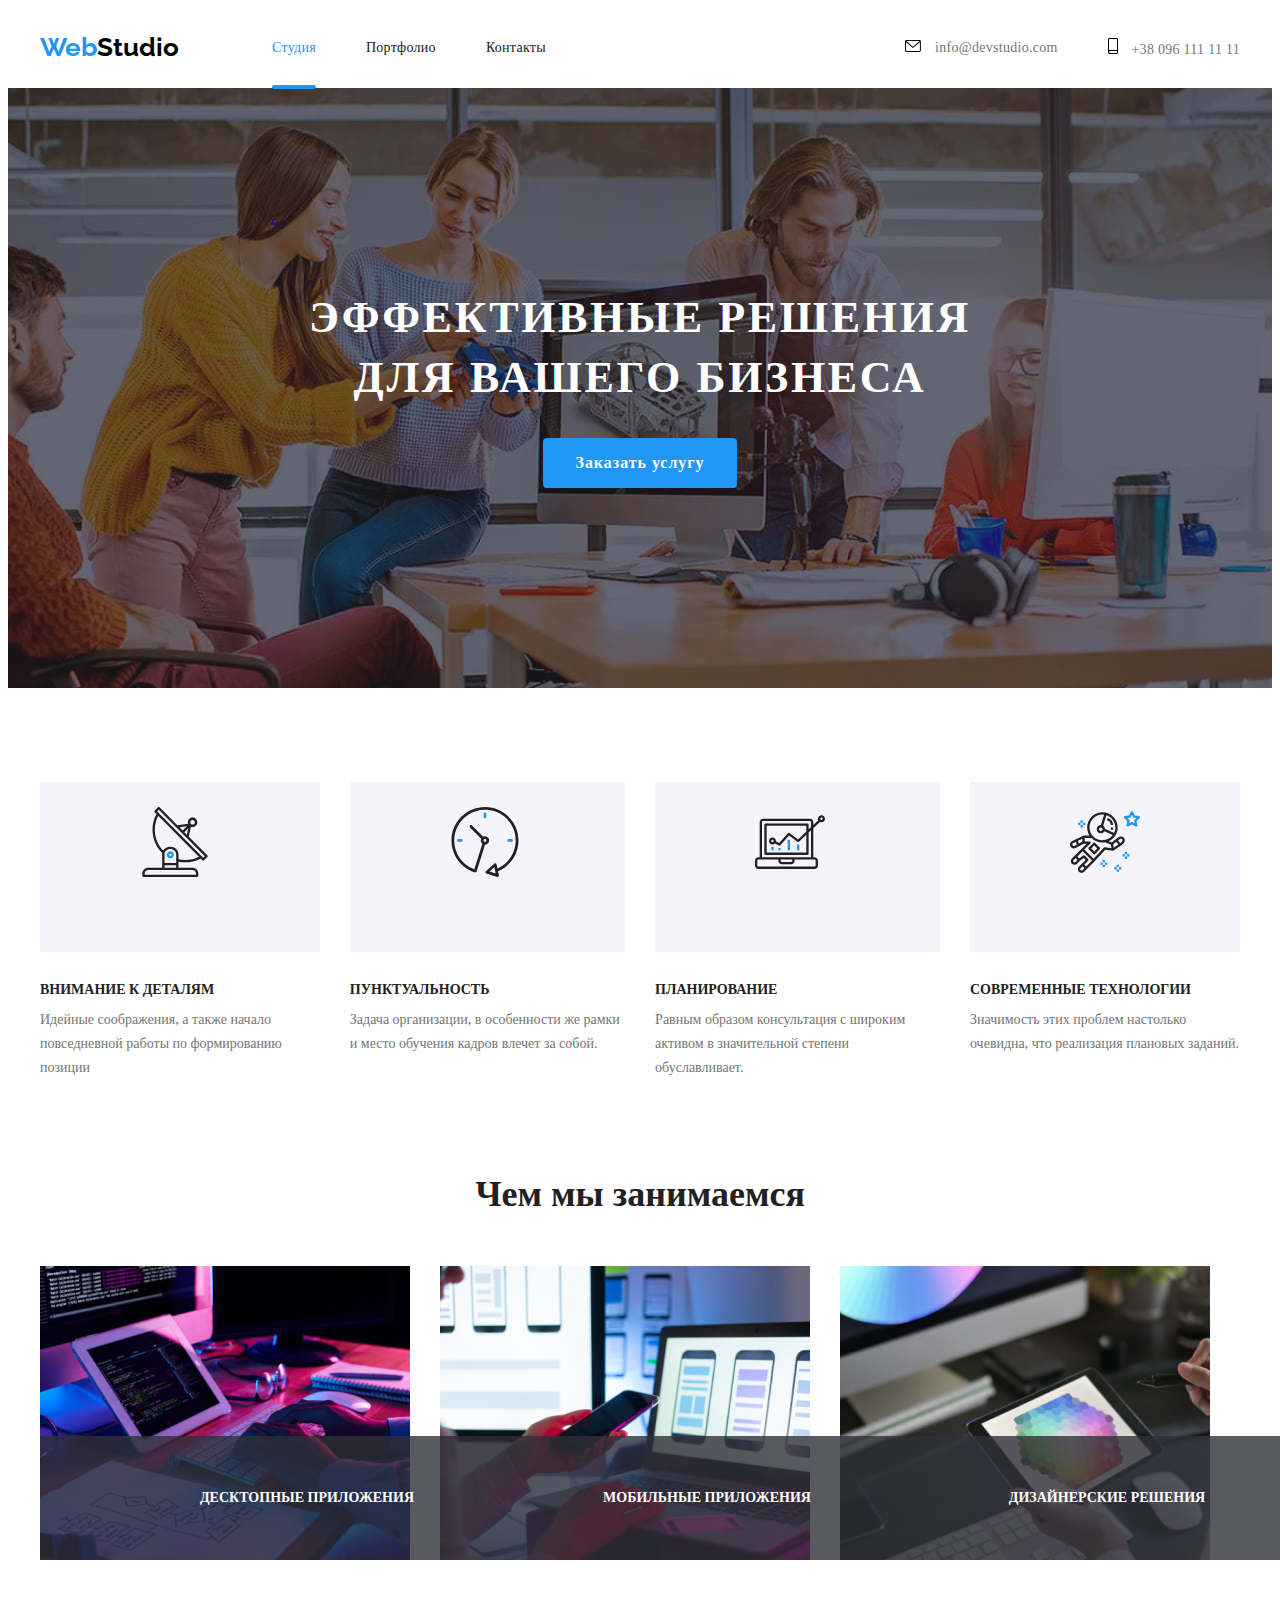
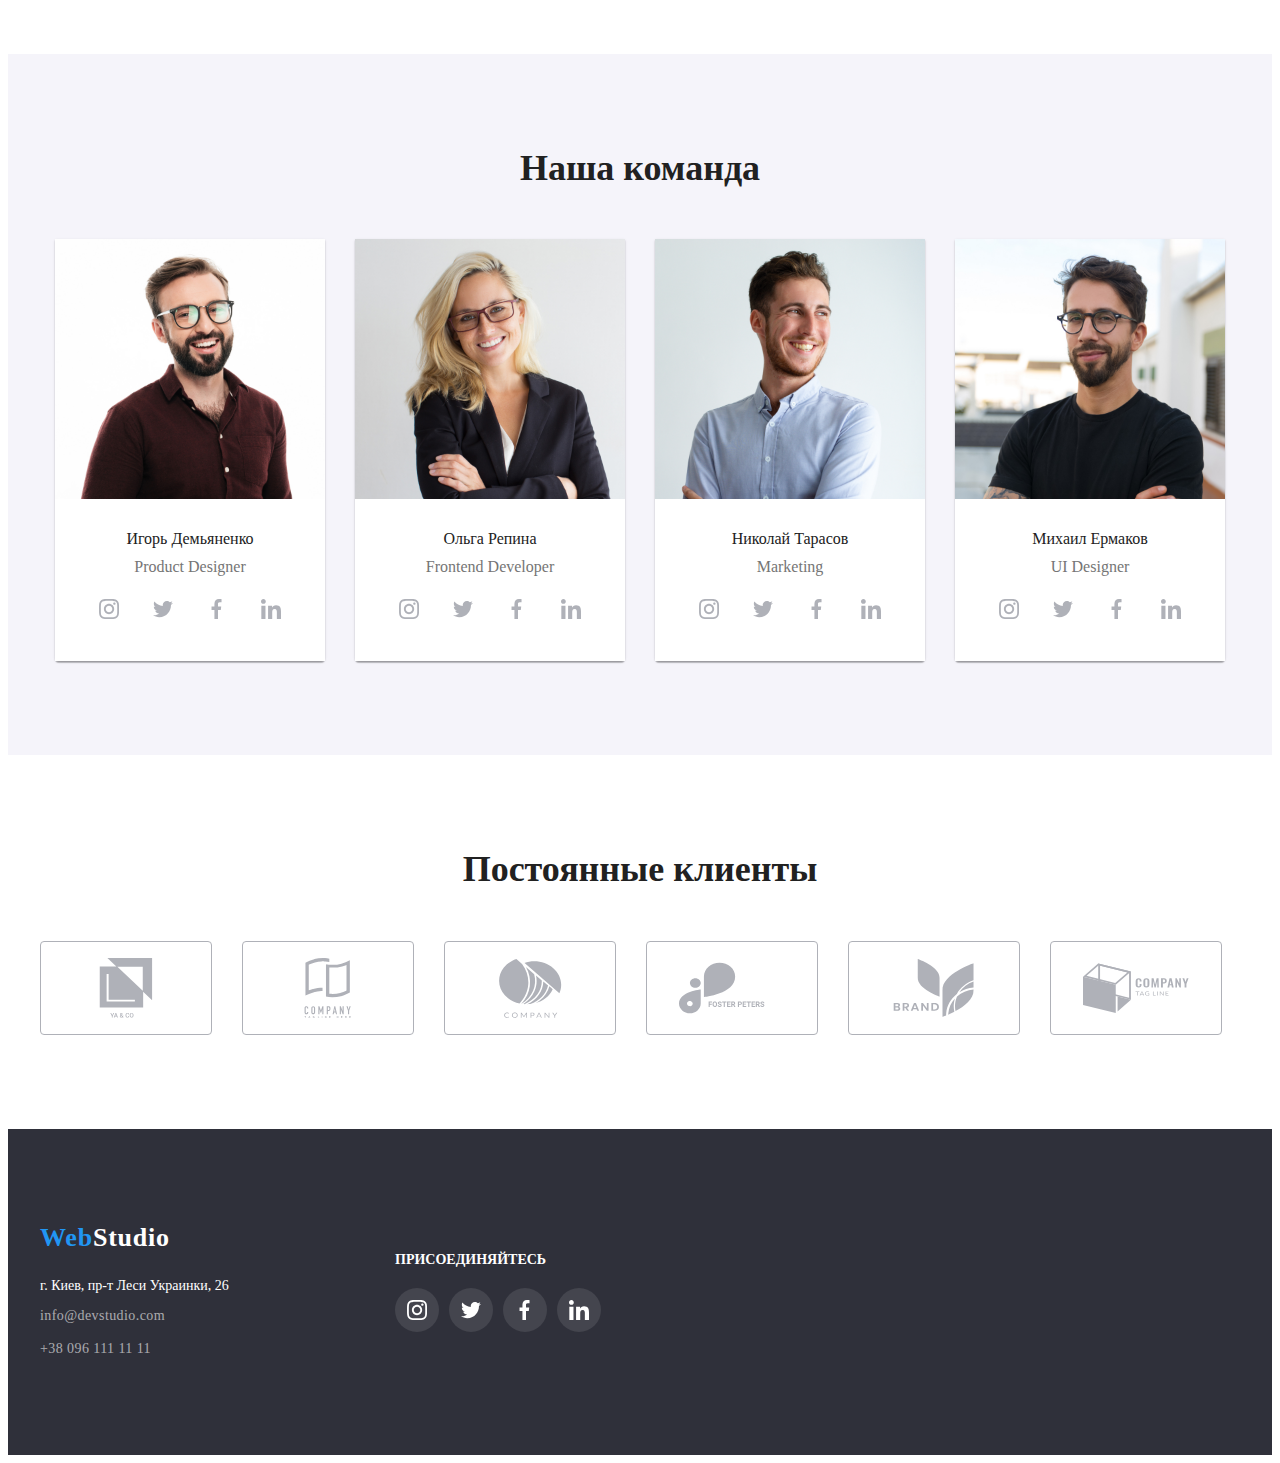
==== index.html @ 4f550bab "Добавляет разметку, стили. фото" ====
<!DOCTYPE html>
<html lang="ru">
  <head>
    <meta charset="UTF-8" />
    <meta http-equiv="X-UA-Compatible" content="IE=edge" />
    <meta name="viewport" content="width=device-width, initial-scale=1.0" />
    <title lang="en">WebStudio</title>
    <link
      rel="stylesheet"
      href="https://cdnjs.cloudflare.com/ajax/libs/modern-normalize/1.0.0/modern-normalize.css"
      integrity="sha512-Zx6MlUMKSVJoQ+83OwhdILe8cSEsCzfqThJd7J/VA2UrK6Ctj85p+xzqfyuNXE5B1k25uUdmJ2OzItbBy9GHAQ=="
      crossorigin="anonymous"
    />
    <link
      href="https://fonts.googleapis.com/css2?family=Raleway:wght@700&family=Roboto:wght@400;500;700;900&display=swap"
      rel="stylesheet"
    />
    <link rel="stylesheet" href="css/styels.css" />
  </head>

  <body>
    <!-- Шапка сайта -->

    <header class="page-header">
      <div class="container main-nav">
        <nav class="nav">
          <a href="./index.html" class="logo" lang="en"> <span class="logo-accent">Web</span>Studio</a>

          <ul class="site-nav list">
            <li class="item"><a href="./index.html" class="link current current-link">Студия</a></li>
            <li class="item"><a href="./portfolio.html" class="link">Портфолио</a></li>
            <li class="item"><a href="" class="link">Контакты</a></li>
          </ul>
        </nav>

        <ul class="auth-nav list">
          <li class="item">
            <a href="mailto:info@devstudio.com" class="link auth-cont">
              <svg class="icon-mail-svg" width="16" height="12">
                <use href="./images/symbol-defs.svg#envelope"></use>
              </svg>
              info@devstudio.com
            </a>
          </li>
          <li class="item">
            <a href="tel:+380961111111" class="link auth-cont">
              <svg class="icon-tel-svg" width="10" height="16">
                <use href="./images/symbol-defs.svg#smartphone"></use>
              </svg>
              +38 096 111 11 11
            </a>
          </li>
        </ul>
      </div>
    </header>

    <main>
      <!-- Услуги -->
      <div class="main-bg-img">
        <section class="section services">
          <div class="container">
            <h1 class="services-title services-bg">Эффективные решения <br />для вашего бизнеса</h1>
            <button data-modal-open type="button" class="button primary">Заказать услугу</button>
          </div>
        </section>
      </div>
      <!-- Особенности -->

      <section class="section features">
        <div class="container">
          <h2 class="visually-hidden">О нас</h2>
          <ul class="list">
            <li class="item icon-features">
              <div class="features-svg">
                <svg class="icon-features-svg" width="70" height="70">
                  <use href="./images/symbol-defs.svg#antenna"></use>
                </svg>
              </div>

              <h3 class="features-title">Внимание к деталям</h3>
              <p class="features-text">
                Идейные соображения, а также начало повседневной работы по формированию позиции
              </p>
            </li>

            <li class="item icon-features">
              <div class="features-svg">
                <svg class="icon-features-svg" width="70" height="70">
                  <use href="./images/symbol-defs.svg#clock"></use>
                </svg>
              </div>
              <h3 class="features-title">Пунктуальность</h3>
              <p class="features-text">
                Задача организации, в особенности же рамки и место обучения кадров влечет за собой.
              </p>
            </li>

            <li class="item icon-features">
              <div class="features-svg">
                <svg class="icon-features-svg" width="70" height="70">
                  <use href="./images/symbol-defs.svg#diagram"></use>
                </svg>
              </div>
              <h3 class="features-title">Планирование</h3>
              <p class="features-text">
                Равным образом консультация с широким активом в значительной степени обуславливает.
              </p>
            </li>

            <li class="item icon-features">
              <div class="features-svg">
                <svg class="icon-features-svg" width="70" height="70">
                  <use href="./images/symbol-defs.svg#astronaut"></use>
                </svg>
              </div>
              <h3 class="features-title">Современные технологии</h3>
              <p class="features-text">Значимость этих проблем настолько очевидна, что реализация плановых заданий.</p>
            </li>
          </ul>
        </div>
      </section>

      <!-- Чем мы занимаемся -->

      <section class="section work">
        <div class="container">
          <h2 class="work-title">Чем мы занимаемся</h2>
          <ul class="list">
            <li class="item">
              <div class="work-thumb">
                <div class="work-thumb-img">
                  <p class="work-thumb-text">Десктопные приложения</p>
                </div>
                <img src="./images/a/imga1.jpg" width="370" alt="Создаем разметку" />
              </div>
            </li>

            <li class="item">
              <div class="work-thumb">
                <div class="work-thumb-img">
                  <p class="work-thumb-text">Мобильные приложения</p>
                </div>
                <img src="./images/a/imga2.jpg" width="370" alt="Веб дизайн" />
              </div>
            </li>

            <li class="item">
              <div class="work-thumb">
                <div class="work-thumb-img">
                  <p class="work-thumb-text">Дизайнерские решения</p>
                </div>
                <img src="./images/a/imga3.jpg" width="370" alt="Стили" />
              </div>
            </li>
          </ul>
        </div>
      </section>

      <!-- Наша команда -->

      <section class="section team">
        <div class="container">
          <h2 class="team-title">Наша команда</h2>
          <ul class="list social-icon">
            <li class="item">
              <img src="./images/b/imgb1.jpg" class="team-img" width="270" alt="Сотрудник компании" />
              <div class="team-card">
                <h3 class="team-subtitle">Игорь Демьяненко</h3>
                <p lang="en" class="team-text">Product Designer</p>
                <ul class="social-icon list">
                  <li class="social-icon-team">
                    <a href="" class="team-social-icon link">
                      <svg class="icon-team-svg" width="20" height="20">
                        <use href="./images/symbol-defs.svg#instagram"></use>
                      </svg>
                    </a>
                  </li>

                  <li class="social-icon-team">
                    <a href="" class="team-social-icon link">
                      <svg class="icon-team-svg" width="20" height="20">
                        <use href="./images/symbol-defs.svg#twitte"></use>
                      </svg>
                    </a>
                  </li>

                  <li class="social-icon-team">
                    <a href="" class="team-social-icon link">
                      <svg class="icon-team-svg" width="20" height="20">
                        <use href="./images/symbol-defs.svg#vector"></use>
                      </svg>
                    </a>
                  </li>

                  <li class="social-icon-team">
                    <a href="" class="team-social-icon link">
                      <svg class="icon-team-svg" width="20" height="20">
                        <use href="./images/symbol-defs.svg#linkedin"></use>
                      </svg>
                    </a>
                  </li>
                </ul>
              </div>
            </li>

            <li class="item">
              <img src="./images/b/imgb2.jpg" class="team-img" width="270" alt="Сотрудник компании" />
              <div class="team-card">
                <h3 class="team-subtitle">Ольга Репина</h3>
                <p lang="en" class="team-text">Frontend Developer</p>
                <ul class="social-icon list">
                  <li class="social-icon-team">
                    <a href="" class="team-social-icon link">
                      <svg class="icon-team-svg" width="20" height="20">
                        <use href="./images/symbol-defs.svg#instagram"></use>
                      </svg>
                    </a>
                  </li>

                  <li class="social-icon-team">
                    <a href="" class="team-social-icon link">
                      <svg class="icon-team-svg" width="20" height="20">
                        <use href="./images/symbol-defs.svg#twitte"></use>
                      </svg>
                    </a>
                  </li>

                  <li class="social-icon-team">
                    <a href="" class="team-social-icon link">
                      <svg class="icon-team-svg" width="20" height="20">
                        <use href="./images/symbol-defs.svg#vector"></use>
                      </svg>
                    </a>
                  </li>

                  <li class="social-icon-team">
                    <a href="" class="team-social-icon link">
                      <svg class="icon-team-svg" width="20" height="20">
                        <use href="./images/symbol-defs.svg#linkedin"></use>
                      </svg>
                    </a>
                  </li>
                </ul>
              </div>
            </li>

            <li class="item">
              <img src="./images/b/imgb3.jpg" class="team-img" width="270" alt="Сотрудник компании" />
              <div class="team-card">
                <h3 class="team-subtitle">Николай Тарасов</h3>
                <p lang="en" class="team-text">Marketing</p>
                <ul class="social-icon list">
                  <li class="social-icon-team">
                    <a href="" class="team-social-icon link">
                      <svg class="icon-team-svg" width="20" height="20">
                        <use href="./images/symbol-defs.svg#instagram"></use>
                      </svg>
                    </a>
                  </li>

                  <li class="social-icon-team">
                    <a href="" class="team-social-icon link">
                      <svg class="icon-team-svg" width="20" height="20">
                        <use href="./images/symbol-defs.svg#twitte"></use>
                      </svg>
                    </a>
                  </li>

                  <li class="social-icon-team">
                    <a href="" class="team-social-icon link">
                      <svg class="icon-team-svg" width="20" height="20">
                        <use href="./images/symbol-defs.svg#vector"></use>
                      </svg>
                    </a>
                  </li>

                  <li class="social-icon-team">
                    <a href="" class="team-social-icon link">
                      <svg class="icon-team-svg" width="20" height="20">
                        <use href="./images/symbol-defs.svg#linkedin"></use>
                      </svg>
                    </a>
                  </li>
                </ul>
              </div>
            </li>

            <li class="item">
              <img src="./images/b/imgb4.jpg" class="team-img" width="270" alt="Сотрудник компании" />
              <div class="team-card">
                <h3 class="team-subtitle">Михаил Ермаков</h3>
                <p lang="en" class="team-text">UI Designer</p>
                <ul class="social-icon list">
                  <li class="social-icon-team">
                    <a href="" class="team-social-icon link">
                      <svg class="icon-team-svg" width="20" height="20">
                        <use href="./images/symbol-defs.svg#instagram"></use>
                      </svg>
                    </a>
                  </li>

                  <li class="social-icon-team">
                    <a href="" class="team-social-icon link">
                      <svg class="icon-team-svg" width="20" height="20">
                        <use href="./images/symbol-defs.svg#twitte"></use>
                      </svg>
                    </a>
                  </li>

                  <li class="social-icon-team">
                    <a href="" class="team-social-icon link">
                      <svg class="icon-team-svg" width="20" height="20">
                        <use href="./images/symbol-defs.svg#vector"></use>
                      </svg>
                    </a>
                  </li>

                  <li class="social-icon-team">
                    <a href="" class="team-social-icon link">
                      <svg class="icon-team-svg" width="20" height="20">
                        <use href="./images/symbol-defs.svg#linkedin"></use>
                      </svg>
                    </a>
                  </li>
                </ul>
              </div>
            </li>
          </ul>
        </div>
      </section>

      <!-- Клиенты -->

      <section class="section clients">
        <div class="container">
          <h2 class="clients-title">Постоянные клиенты</h2>
          <ul class="list clients-icon">
            <li class="social-icon-clients">
              <a href="" class="clients-social-icon link">
                <svg class="icon-clients-svg" width="106" height="60">
                  <use href="./images/symbol-defs.svg#group1"></use>
                </svg>
              </a>
            </li>

            <li class="social-icon-clients">
              <a href="" class="clients-social-icon link">
                <svg class="icon-clients-svg" width="106" height="60">
                  <use href="./images/symbol-defs.svg#group2"></use>
                </svg>
              </a>
            </li>

            <li class="social-icon-clients">
              <a href="" class="clients-social-icon link">
                <svg class="icon-clients-svg" width="106" height="60">
                  <use href="./images/symbol-defs.svg#group3"></use>
                </svg>
              </a>
            </li>

            <li class="social-icon-clients">
              <a href="" class="clients-social-icon link">
                <svg class="icon-clients-svg" width="106" height="60">
                  <use href="./images/symbol-defs.svg#group4"></use>
                </svg>
              </a>
            </li>

            <li class="social-icon-clients">
              <a href="" class="clients-social-icon link">
                <svg class="icon-clients-svg" width="106" height="60">
                  <use href="./images/symbol-defs.svg#group5"></use>
                </svg>
              </a>
            </li>

            <li class="social-icon-clients">
              <a href="" class="clients-social-icon link">
                <svg class="icon-clients-svg" width="106" height="60">
                  <use href="./images/symbol-defs.svg#group6"></use>
                </svg>
              </a>
            </li>
          </ul>
        </div>
      </section>
    </main>

    <!-- Подвал -->

    <footer class="section footer">
      <div class="container flexbox">
        <section class="content-box">
          <a href="./index.html" lang="en" class="footer-logo"> <span class="logo-accent">Web</span>Studio</a>
          <address class="address">
            <p class="footer-text">г. Киев, пр-т Леси Украинки, 26</p>

            <ul class="list footer-nav">
              <li class="item">
                <a href="mailto:info@devstudio.com" class="footer-link link">info@devstudio.com</a>
              </li>

              <li class="item">
                <a href="tel:+380961111111" class="footer-link link">+38 096 111 11 11</a>
              </li>
            </ul>
          </address>
        </section>

        <section class="content-box">
          <h2 class="join-title">Присоединяйтесь</h2>
          <ul class="list join-icon">
            <li class="social-icon-join">
              <a href="" class="join-social-icon link">
                <svg class="icon-join-svg" width="20" height="20">
                  <use href="./images/symbol-defs.svg#instagram"></use>
                </svg>
              </a>
            </li>

            <li class="social-icon-join">
              <a href="" class="join-social-icon link">
                <svg class="icon-join-svg" width="20" height="20">
                  <use href="./images/symbol-defs.svg#twitte"></use>
                </svg>
              </a>
            </li>

            <li class="social-icon-join">
              <a href="" class="join-social-icon link">
                <svg class="icon-join-svg" width="20" height="20">
                  <use href="./images/symbol-defs.svg#vector"></use>
                </svg>
              </a>
            </li>

            <li class="social-icon-join">
              <a href="" class="join-social-icon link">
                <svg class="icon-join-svg" width="20" height="20">
                  <use href="./images/symbol-defs.svg#linkedin"></use>
                </svg>
              </a>
            </li>
          </ul>
        </section>
      </div>
    </footer>

    <!-- Modal -->

    <div class="backdrop is-hidden" data-modal>
      <div class="modal">
        <button class="modal-btn" data-modal-close>
          <svg class="modal-svg">
            <use href="./images/symbol-defs.svg#close-black" width="18" height="18"></use>
          </svg>
        </button>
      </div>
    </div>
    <script src="./js/modal.js"></script>
  </body>
</html>
---- css/styels.css ----
:root {
  --primary-text-color: #212121;
  --title-text-color: #757575;
  --acent-color: #2196f3;
  --title-list-color: #ffffff;
  --secondary-bg-color: #2f303a;
  --logo-text-color: #000000;
  --button-bg-color: #f5f4fa;
  --footer-text-color: rgba(255, 255, 255, 0.6);
  --team-shadow-color: 0px 1px 3px rgba(0, 0, 0, 0.12), 0px 1px 1px rgba(0, 0, 0, 0.14), 0px 2px 1px rgba(0, 0, 0, 0.2);
  --card-item: 3;
  --border-header-color: #ececec;
  --border-team-color: #eeeeee;
  --border-color: rgba(0, 0, 0, 0.1);
  --icon-color: #afb1b8;
  --social-bg-icon: #44454e;
  --overlay-clolor: rgba(33, 150, 243, 0.9);
  --time-use: cubic-bezier(0.4, 0, 0.2, 1);
  --time-ms: 250ms;
}

/* Утилиты */
.container {
  margin: 0;
  margin-left: auto;
  margin-right: auto;
  max-width: 1200px;

  padding-left: 15px;
  padding-right: 15px;
}
.section {
  padding-top: 94px;
  padding-bottom: 94px;
}
h1,
h1,
h3 {
  margin: 0;
  padding: 0;
}
.list {
  padding: 0;
  margin: 0;
  list-style: none;
}

.body {
  background-color: var(--title-list-color);
  color: var(--primary-text-color);

  font-family: Roboto, sans-serif;
  letter-spacing: 0.03em;
}

/* Шапка */
.border {
  padding: 0;
  border-bottom: 1px solid var(--border-header-color);
}
/* Main nav */

.main-nav,
.nav {
  display: flex;
  align-items: center;
  padding: 0;
}

/* Лого */
.sublogo,
.logo {
  color: var(--logo-text-color);

  text-decoration: none;
  font-family: Raleway, cursive;
  font-weight: 700;
  font-size: 26px;
  line-height: 1.2;
}
.nav .logo {
  display: flex;
  padding-top: 24px;
  padding-bottom: 25px;
}
.logo-accent {
  color: var(--acent-color);
  text-decoration: none;
}

.address {
  font-style: inherit;
}
.link {
  font-style: inherit;
  text-decoration: none;
  color: inherit;
  transition: transform var(--time-ms) var(--time-use), background-color var(--time-ms) var(--time-use),
    border-color var(--time-ms) var(--time-use), fill var(--time-ms) var(--time-use),
    color var(--time-ms) var(--time-use);
}
/* Site nav */
.site-nav {
  display: flex;
  margin-left: 93px;
}

.site-nav .item:not(:last-child) {
  margin-right: 50px;
}

.site-nav .link {
  display: block;
  padding-top: 32px;
  padding-bottom: 32px;

  color: var(--primary-text-color);
  text-decoration: none;
  font-weight: 500;
  font-size: 14px;
  line-height: 1.14;
  letter-spacing: 0.02em;
}
.site-nav .link:focus,
.site-nav .link:hover {
  color: var(--acent-color);
}
.site-nav .link.current {
  color: var(--acent-color);
}

/* Auth nav */
.auth-nav {
  display: flex;
  margin-left: auto;
}

.auth-nav .item:not(:last-child) {
  margin-right: 50px;
}
.auth-nav .link {
  padding-top: 32px;
  padding-bottom: 32px;
  color: var(--title-text-color);

  text-decoration: none;
  font-weight: 500;
  font-size: 14px;
  line-height: 1.14;
  letter-spacing: 0.02em;
}

.icon-mail-svg {
  content: '';
  margin-right: 10px;

  background-position: center;
  background-size: contain;
  color: currentColor;
}
.auth-cont:hover,
.auth-cont:focus {
  fill: var(--acent-color);
}
.icon-tel-svg {
  content: '';
  margin-right: 10px;
  background-position: center;
  background-size: contain;
  color: currentColor;
}
.auth-nav .link:focus,
.auth-nav .link:hover {
  color: var(--acent-color);
}

/* Services */
.main-bg-img {
  background-image: linear-gradient(to right, rgba(47, 48, 58, 0.4), rgba(47, 48, 58, 0.4)),
    url('../images/hero/img1.jpg');

  background-repeat: no-repeat;
  background-size: cover;
  background-position: center;
  max-width: 1600px;
  min-height: 600px;
  margin-left: auto;
  margin-right: auto;
}
.section.services {
  padding-bottom: 200px;
  padding-top: 200px;
  margin-left: auto;
  margin-right: auto;
  text-align: center;
}

.services-title {
  margin-top: 0;
  margin-bottom: 30px;

  color: var(--title-list-color);

  font-weight: 900;
  font-size: 44px;
  line-height: 1.36;
  text-align: center;
  letter-spacing: 0.06em;
  text-transform: uppercase;
}

/* Features, Work, Tem*/

.features .list {
  display: flex;
}
.features-svg {
  height: 120px;
  padding-top: 25px;
  padding-bottom: 25px;
  margin-bottom: 30px;
  background-color: var(--button-bg-color);
}
.icon-features-svg {
  width: 270px;
  display: inline-block;
  justify-content: center;
  align-items: center;
  align-content: center;
}

.features .item:not(:last-child) {
  margin-right: 30px;
}
.features-title {
  margin-top: 0;
  margin-bottom: 10px;

  color: var(--primary-text-color);

  font-weight: 700;
  font-size: 14px;
  line-height: 1.14;
  text-transform: uppercase;
}
.features-text {
  margin: 0;

  color: var(--title-text-color);

  font-weight: 400;
  font-size: 14px;
  line-height: 1.71;
}
.social-icon {
  display: inline-flex;
  justify-content: center;
}

.social-icon-team:not(:last-child) {
  margin-right: 10px;
}

.team-social-icon {
  display: flex;
  align-items: center;
  justify-content: center;
  width: 44px;
  height: 44px;
  border-radius: 50%;
  fill: var(--icon-color);
}
.team-social-icon:hover,
.team-social-icon:focus {
  fill: var(--title-list-color);
  background-color: var(--acent-color);
}
.section.team {
  background-color: var(--button-bg-color);
}
.work,
.team {
  text-align: center;
  padding-top: 0;
}
.work-thumb-text {
  font-weight: 700;
  font-size: 14px;
  line-height: 1.14;
  text-align: center;
  text-transform: uppercase;
  color: var(--title-list-color);
  /* border: 1px solid tomato; */
}

.work-thumb {
  position: relative;
}
.work-thumb-img {
  display: inline-flex;
  justify-content: center;
  align-items: center;

  position: absolute;

  margin: 0;
  padding: 0;
  width: 370px;
  height: 70px;
  padding: 27px 82px;
  bottom: 0;
  left: 0;
  background: rgba(47, 48, 58, 0.8);
}

.work .list,
.team .list {
  display: flex;
}
.work .item:not(:last-child),
.team .item:not(:last-child) {
  margin-right: 30px;
}
.team .item {
  border-radius: 0px 0px 4px 4px;
  box-shadow: var(--team-shadow-color);
  text-align: center;
}

.work-title {
  margin-top: 0;
  margin-bottom: 50px;

  color: var(--primary-text-color);

  font-weight: 700;
  font-size: 36px;
  line-height: 1.16;
  text-align: center;
}
.team-title {
  margin-top: 0;
  margin-bottom: 50px;
  padding-top: 94px;

  color: var(--primary-text-color);

  font-weight: 700;
  font-size: 36px;
  line-height: 1.16;
  text-align: center;
}

.team-subtitle {
  margin: 0;
  margin-bottom: 10px;
  color: var(--primary-text-color);

  font-weight: 500;
  font-size: 16px;
  line-height: 1.19;
  text-align: center;
}
.team-card {
  padding: 30px 32px;
  background-color: var(--title-list-color);
}
.team-text {
  margin: 0;
  color: var(--title-text-color);
  margin-bottom: 10px;

  font-weight: 400;
  font-size: 16px;
  line-height: 1.18;
  text-align: center;
}
/* Прячем заголовок */
.visually-hidden {
  position: absolute !important;
  clip: rect(1px 1px 1px 1px);
  clip: rect(1px, 1px, 1px, 1px);
  padding: 0 !important;
  border: 0 !important;
  height: 1px !important;
  width: 1px !important;
  overflow: hidden;
}

/* Portfolio */

.portfolio-title {
  font-weight: 700;
  font-size: 18px;
  line-height: 2;
  margin-bottom: 4px;
  letter-spacing: 0.04em;
}

.card {
  display: flex;

  margin: 0;
  padding: 0;
  list-style: none;
  flex-wrap: wrap;

  margin-left: -30px;
  margin-top: -30px;
}

.card-set {
  justify-content: center;

  /* flex-basis: calc(100% / var(--card-item) - 30px); */
  flex-basis: calc((100% - 30px) / var(--card-item));
  max-width: 370px;
  max-height: 404px;
  margin-left: 30px;
  margin-top: 30px;
}
.card-set:hover,
.card-set:focus {
  box-shadow: 0px 1px 1px rgba(0, 0, 0, 0.12), 0px 4px 4px rgba(0, 0, 0, 0.06), 1px 4px 6px rgba(0, 0, 0, 0.16);
}

.overlay-text {
  font-weight: 400;
  font-size: 18px;
  line-height: 1.56;
  color: var(--title-list-color);
}
.card-thumb {
  position: relative;
  overflow: hidden;
}
.overlay {
  position: absolute;
  margin: 0;
  width: 100%;
  height: 100%;
  padding: 63px 24px;

  opacity: 0;
  transform: translateY(100%);
  transition: transform var(--time-ms) var(--time-use), opacity var(--time-ms) var(--time-use);
  background-color: var(--overlay-clolor);
}
.card-link:hover .overlay,
.card-link:focus .overlay {
  transform: translateY(0);
  opacity: 1;
}
.card-link {
  display: block;
}

.info-card {
  margin: 0;
  flex-direction: column;
  padding: 20px 24px;

  border-left: 1px solid var(--border-team-color);
  border-right: 1px solid var(--border-team-color);
  border-bottom: 1px solid var(--border-team-color);
}
img {
  display: block;
  max-width: 100%;
}

.portfolio-text {
  margin: 0;
  color: var(--title-text-color);

  font-weight: 400;
  font-size: 16px;
  line-height: 1.9;
  letter-spacing: 0.05em;
}

.portfolio .list {
  display: flex;

  margin-bottom: 50px;
  justify-content: center;
  align-items: center;
}

/* Клиенты */

.clients-title {
  font-weight: 700;
  font-size: 36px;
  line-height: 1.16;
  text-align: center;
  color: var(--primary-text-color);
  margin: 0;
  margin-bottom: 50px;
}

.clients-icon {
  display: inline-flex;
  justify-content: center;
}

.social-icon-clients:not(:last-child) {
  margin-right: 30px;
}

.clients-social-icon {
  display: flex;
  align-items: center;
  justify-content: center;

  width: 170px;
  height: 92px;
  border-radius: 4px;
  fill: var(--icon-color);
  border: 1px solid var(--icon-color);
}
.clients-social-icon:hover,
.clients-social-icon:focus {
  fill: var(--acent-color);
  border: 1px solid var(--acent-color);
}

/* Подвал */
.footer {
  background-color: var(--secondary-bg-color);
}
.address {
  font-style: inherit;
}
.flexbox {
  display: flex;
  align-items: center;
}
.content-box {
  flex-basis: calc((50% - 30px) / 2);
}
.content-box:not(:last-child) {
  margin-right: 70px;
}
.footer-text {
  display: block;
  margin-top: 0;
  margin-bottom: 6px;
  color: var(--title-list-color);
  font-weight: 400;
  font-size: 14px;
  line-height: 1.71;
}
.footer-logo {
  font-weight: bold;
  font-size: 26px;
  line-height: 1.19;
  letter-spacing: 0.03em;

  display: block;
  margin-top: 0;
  margin-bottom: 20px;

  color: var(--title-list-color);
  text-decoration: none;
}
.footer-link {
  display: block;
  margin-top: 0;

  text-decoration: none;
  color: var(--footer-text-color);
  font-weight: 400;
  font-size: 14px;
  line-height: 1.71;
  letter-spacing: 0.03em;
}
.footer-nav .item:not(:last-child) {
  margin-bottom: 9px;
}
.footer-nav .footer-link:focus,
.footer-nav .footer-link:hover {
  color: var(--acent-color);
}

.join-title {
  margin: 0;
  padding: 0;

  margin-bottom: 20px;
  color: var(--title-list-color);
  font-weight: 700;
  font-size: 14px;
  line-height: 1.14;
  text-transform: uppercase;
}

.join-icon {
  display: inline-flex;
  justify-content: center;
}

.social-icon-join:not(:last-child) {
  margin-right: 10px;
}

.join-social-icon {
  display: flex;
  align-items: center;
  justify-content: center;
  width: 44px;
  height: 44px;
  border-radius: 50%;
  fill: var(--title-list-color);
  background-color: var(--social-bg-icon);
}
.join-social-icon:hover,
.join-social-icon:focus {
  fill: var(--title-list-color);
  background-color: var(--acent-color);
}

/* Кнопки */
.section .list-item:not(:last-child) {
  margin-right: 8px;
}

.button {
  margin-top: 0;

  border: none;
  border-radius: 4px;
  padding: 6px 20px;

  color: var(--primary-text-color);
  background-color: var(--button-bg-color);
  cursor: pointer;
  font-family: inherit;

  font-weight: 500;
  font-size: 16px;
  line-height: 1.62;
  text-align: center;
  transition: transform var(--time-ms) var(--time-use), background-color var(--time-ms) var(--time-use),
    box-shadow var(--time-ms) var(--time-use);
}
.button.primary {
  margin-top: 0px;

  padding: 10px 32px;
  color: var(--title-list-color);
  background-color: var(--acent-color);

  font-weight: 700;
  font-size: 16px;
  line-height: 1.87;
  text-align: center;
  letter-spacing: 0.06em;
}
.button:focus,
.button:hover,
.button.current {
  color: var(--title-list-color);
  background-color: var(--acent-color);
  box-shadow: 0px 3px 1px rgba(0, 0, 0, 0.1), 0px 1px 2px rgba(0, 0, 0, 0.08), 0px 2px 2px rgba(0, 0, 0, 0.12);
  border-radius: 4px;
}
.current {
  position: relative;
  color: var(--a);
}
.current-link {
  transition: color var(--time-ms) var(--time-use);
}
.current::after {
  position: absolute;
  content: '';
  bottom: -1px;
  display: block;
  width: 100%;
  height: 4px;
  border-radius: 2px;
  background-color: var(--acent-color);
}

/* Модальное окно */

.backdrop {
  position: fixed;
  top: 0;
  left: 0;
  width: 100%;
  height: 100%;
  background-color: rgba(0, 0, 0, 0.2);
  opacity: 1;
  transition: opacity var(--time-ms) var(--time-use), visibility var(--time-ms) var(--time-use),
    transform var(--time-ms) var(--time-use);
}
.modal {
  position: absolute;
  overflow: auto;
  max-height: 100%;
  top: 50%;
  left: 50%;
  width: 528px;
  height: 581px;
  border-radius: 4px;
  padding: 8px;
  background-color: var(--title-list-color);
  box-shadow: 0px 1px 3px rgba(0, 0, 0, 0.12), 0px 1px 1px rgba(0, 0, 0, 0.14), 0px 2px 1px rgba(0, 0, 0, 0.2);
  transform: translate(-50%, -50%) scale(1);
  transition: transform var(--time-ms) var(--time-use);
}
.modal-btn {
  position: absolute;
  top: 8px;
  right: 8px;
  display: flex;
  align-items: center;
  justify-content: center;

  height: 30px;
  background-color: var(--title-list-color);
  border: 1px solid var(--border-color);
  border-radius: 50%;
}
.modal-svg {
  display: flex;
  align-items: center;
  justify-content: center;
  width: 18px;
  height: 18px;
  fill: currentColor;
}
.backdrop.is-hidden {
  pointer-events: none;
  visibility: hidden;
  opacity: 0;
  pointer-events: none;
  transform: scale(0.9);
}
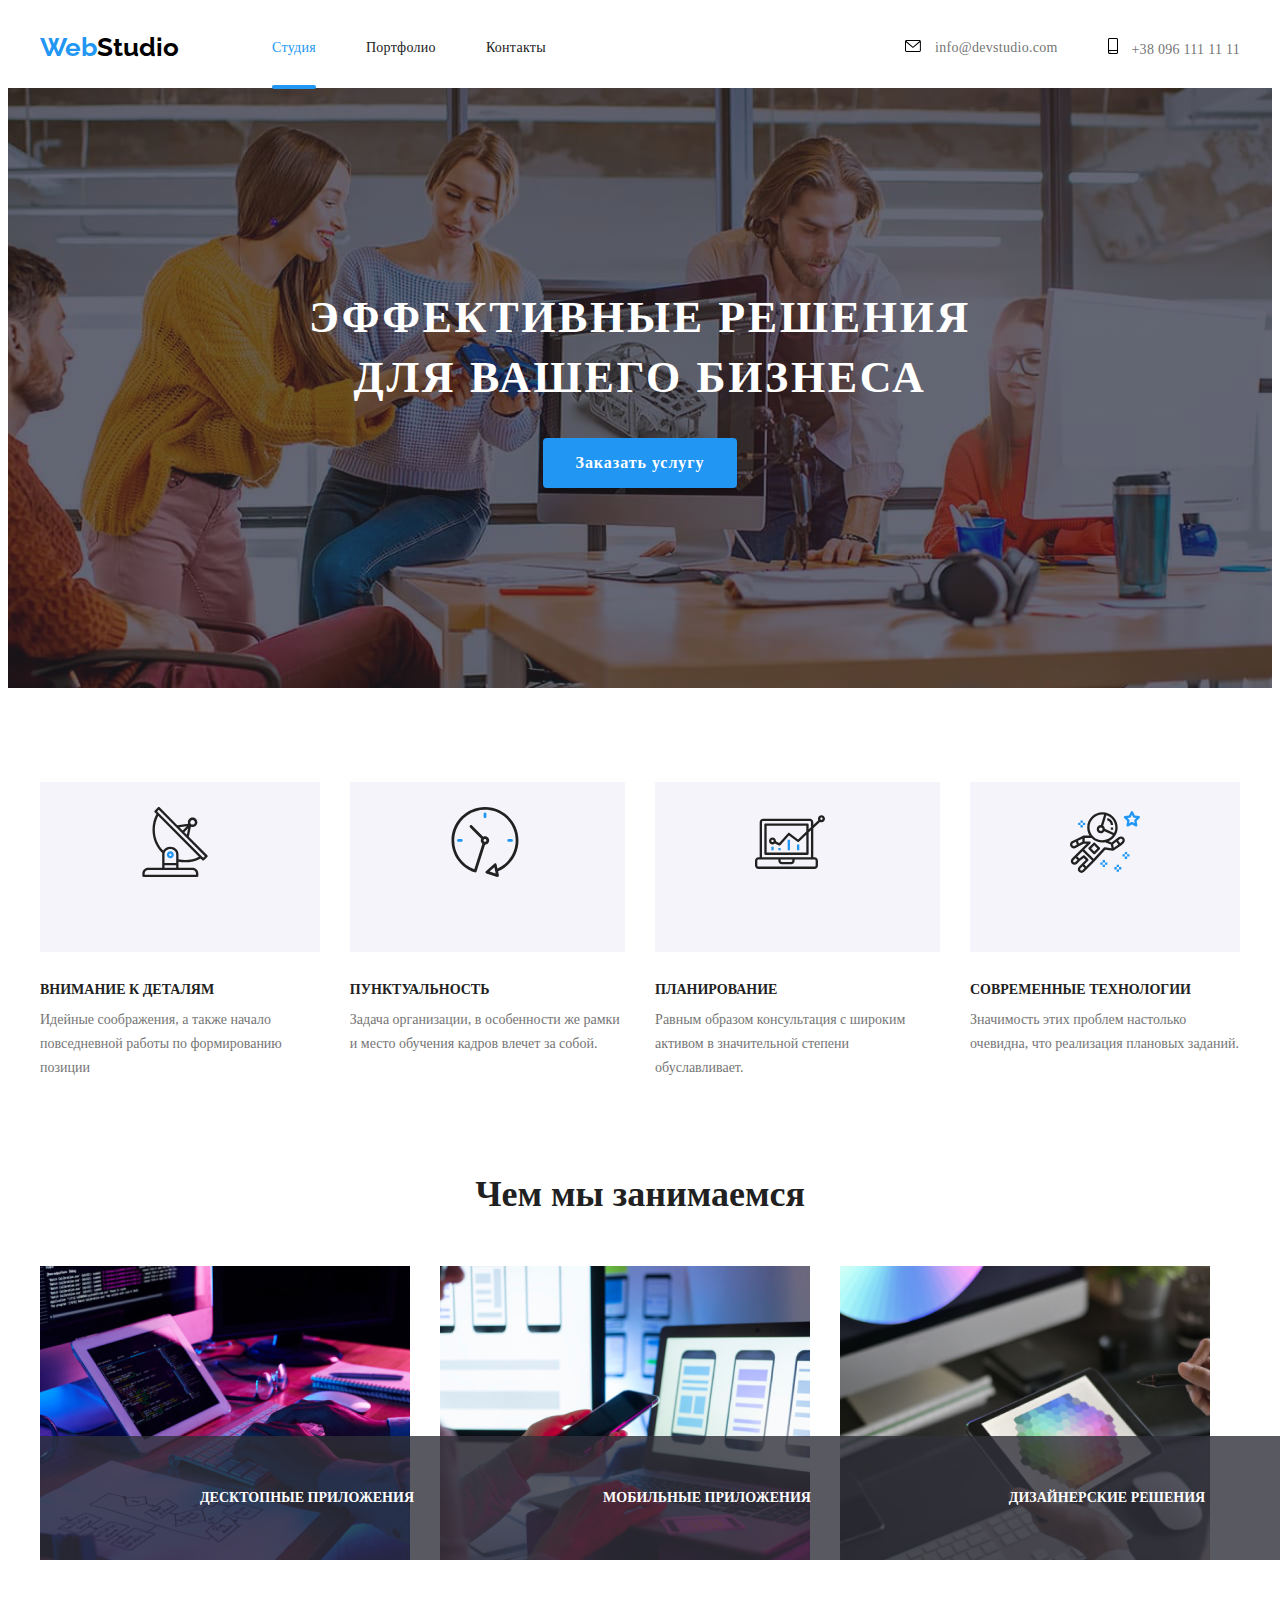
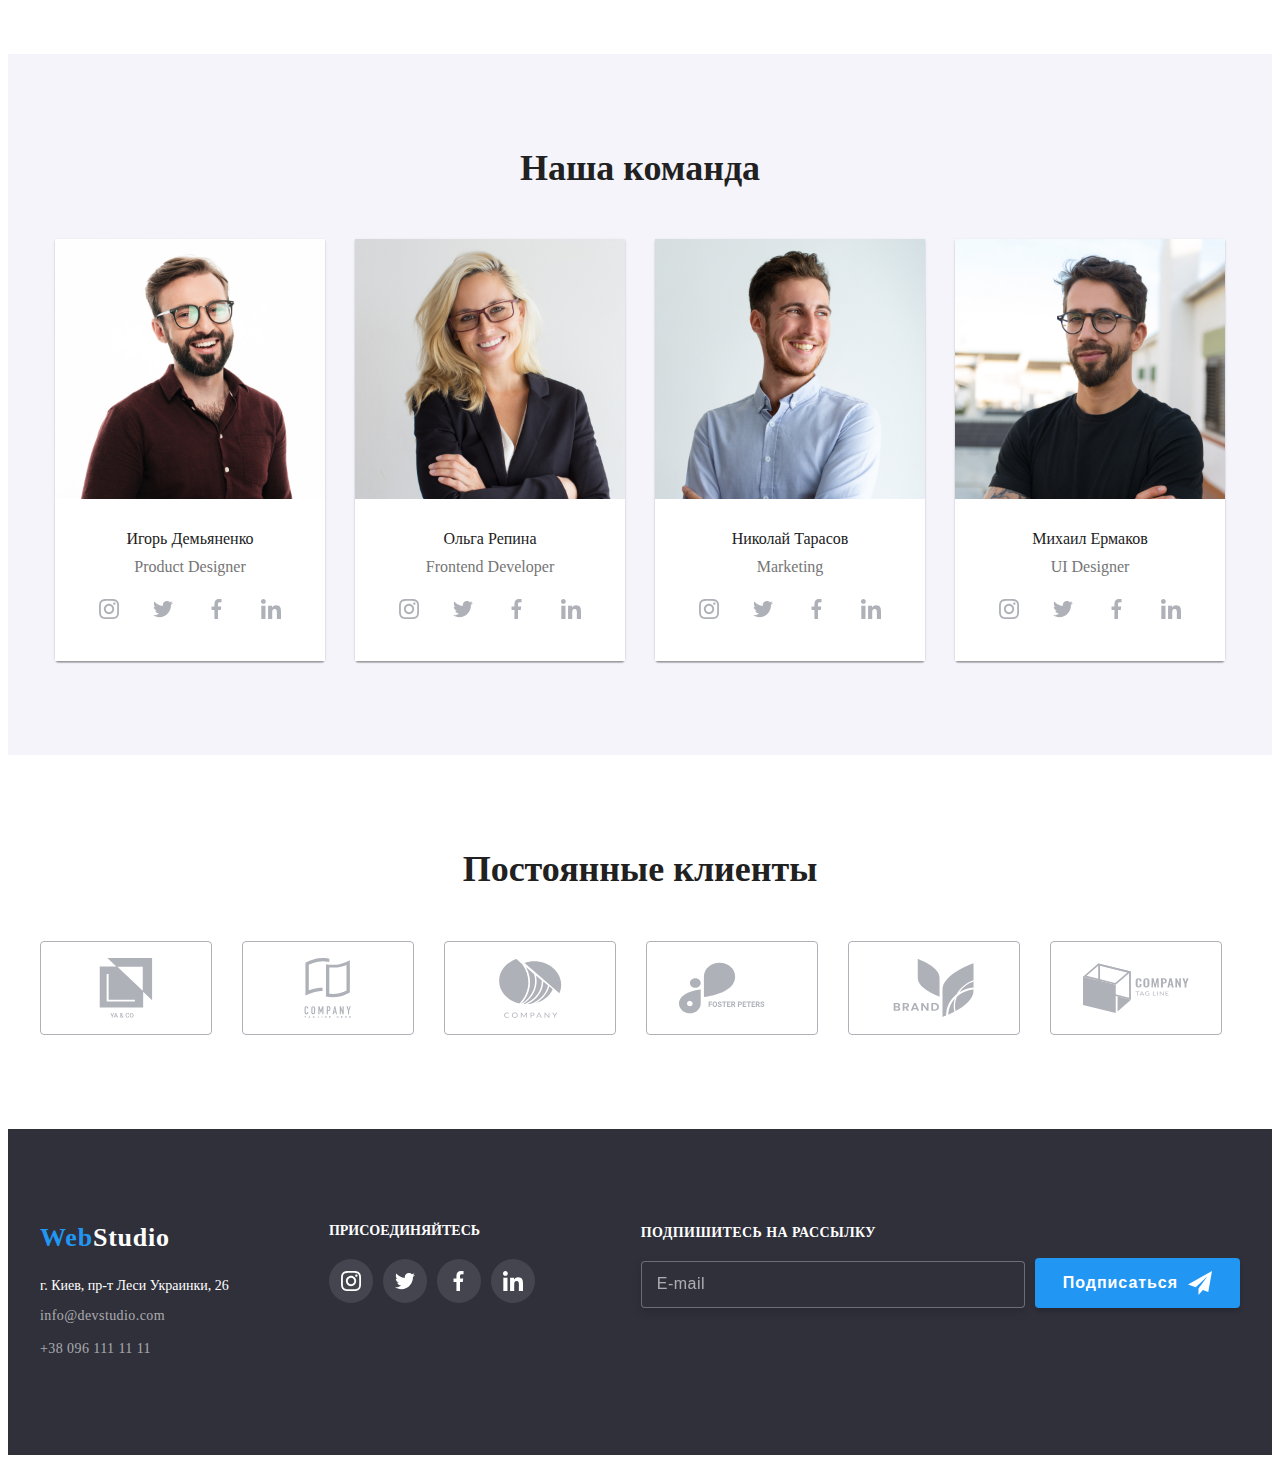
==== commit 82d5909a: "Добавляет иконки, модальное окно" ====
--- a/index.html
+++ b/index.html
@@ -444,6 +444,23 @@
             </li>
           </ul>
         </section>
+        <!-- Формы -->
+        <div class="content-box">
+          <form class="footer-form" autocomplete="on" novalidate>
+            <div class="footer-form-field">
+              <label class="label-text">
+                Подпишитесь на рассылку
+                <input class="footer-input" type="email" placeholder="E-mail" />
+              </label>
+            </div>
+            <button class="form-submit" type="submit">
+              Подписаться
+              <svg class="sending-svg" width="24" height="24">
+                <use href="./images/symbol-defs.svg#icon-send"></use>
+              </svg>
+            </button>
+          </form>
+        </div>
       </div>
     </footer>
 
@@ -451,9 +468,74 @@
 
     <div class="backdrop is-hidden" data-modal>
       <div class="modal">
+        <form class="modal-form">
+          <div class="form-group" role="group">
+            <p class="modal-text">Оставьте свои данные, мы вам перезвоним</p>
+
+            <div class="form-wrapper">
+              <label class="form-label">
+                <span class="form-text">Имя</span>
+                <div class="input-wrapper">
+                  <input
+                    class="form-input"
+                    type="text"
+                    name="name"
+                    required
+                    minlength="2"
+                    maxlength="15"
+                    autocomplete="name"
+                  />
+                  <svg class="icon-svg" width="18" height="18">
+                    <use href="./images/symbol-defs.svg#person-black"></use>
+                  </svg>
+                </div>
+              </label>
+
+              <label class="form-label">
+                <span class="form-text">Телефон</span>
+                <div class="input-wrapper">
+                  <input class="form-input" type="tel" name="phone-number" required autocomplete="tel" />
+                  <svg class="icon-svg" width="18" height="18">
+                    <use href="./images/symbol-defs.svg#phone-black"></use>
+                  </svg>
+                </div>
+              </label>
+
+              <label class="form-label">
+                <span class="form-text">Почта</span>
+                <div class="input-wrapper">
+                  <input class="form-input" type="email" name="e-mail" required autocomplete="email" />
+                  <svg class="icon-svg" width="18" height="18">
+                    <use href="./images/symbol-defs.svg#email-black"></use>
+                  </svg>
+                </div>
+              </label>
+
+              <label class="form-label">
+                <span class="form-text">Комментарий</span>
+                <textarea class="form-input text-area" name="comment" placeholder="Введите текст"></textarea>
+              </label>
+            </div>
+
+            <label class="label-checkbox">
+              <div class="input-wrapper">
+                <input class="checkbox" type="checkbox" name="terms-contract" required />
+                <svg class="icon-checkbox" width="11" height="8">
+                  <use href="./images/symbol-defs.svg#icon-check"></use>
+                </svg>
+              </div>
+              <p class="checkbox-text">
+                Соглашаюсь с рассылкой и принимаю
+                <a class="checkbox-link" href="">Условия договора</a>
+              </p>
+            </label>
+
+            <button class="form-submit form-btn" type="submit">Отправить</button>
+          </div>
+        </form>
         <button class="modal-btn" data-modal-close>
-          <svg class="modal-svg">
-            <use href="./images/symbol-defs.svg#close-black" width="18" height="18"></use>
+          <svg class="modal-svg" width="11" height="11">
+            <use href="./images/symbol-defs.svg#close-back"></use>
           </svg>
         </button>
       </div>
--- a/css/styels.css
+++ b/css/styels.css
@@ -20,6 +20,7 @@
 }
 
 /* Утилиты */
+
 .container {
   margin: 0;
   margin-left: auto;
@@ -54,10 +55,12 @@
 }
 
 /* Шапка */
+
 .border {
   padding: 0;
   border-bottom: 1px solid var(--border-header-color);
 }
+
 /* Main nav */
 
 .main-nav,
@@ -68,6 +71,7 @@
 }
 
 /* Лого */
+
 .sublogo,
 .logo {
   color: var(--logo-text-color);
@@ -100,6 +104,7 @@
     color var(--time-ms) var(--time-use);
 }
 /* Site nav */
+
 .site-nav {
   display: flex;
   margin-left: 93px;
@@ -130,6 +135,7 @@
 }
 
 /* Auth nav */
+
 .auth-nav {
   display: flex;
   margin-left: auto;
@@ -175,6 +181,7 @@
 }
 
 /* Services */
+
 .main-bg-img {
   background-image: linear-gradient(to right, rgba(47, 48, 58, 0.4), rgba(47, 48, 58, 0.4)),
     url('../images/hero/img1.jpg');
@@ -411,8 +418,6 @@
 
 .card-set {
   justify-content: center;
-
-  /* flex-basis: calc(100% / var(--card-item) - 30px); */
   flex-basis: calc((100% - 30px) / var(--card-item));
   max-width: 370px;
   max-height: 404px;
@@ -518,6 +523,7 @@
   border-radius: 4px;
   fill: var(--icon-color);
   border: 1px solid var(--icon-color);
+  outline-color: var(--acent-color);
 }
 .clients-social-icon:hover,
 .clients-social-icon:focus {
@@ -526,6 +532,7 @@
 }
 
 /* Подвал */
+
 .footer {
   background-color: var(--secondary-bg-color);
 }
@@ -534,13 +541,16 @@
 }
 .flexbox {
   display: flex;
-  align-items: center;
 }
 .content-box {
-  flex-basis: calc((50% - 30px) / 2);
-}
-.content-box:not(:last-child) {
+  flex-basis: calc((100% - 30px) / 3);
+}
+
+.content-box:first-child {
   margin-right: 70px;
+}
+.content-box:last-child {
+  margin-left: 93px;
 }
 .footer-text {
   display: block;
@@ -620,7 +630,43 @@
   background-color: var(--acent-color);
 }
 
+/* Формы */
+
+.footer-form {
+  display: inline-flex;
+  align-items: flex-end;
+}
+.label-text {
+  font-weight: 700;
+  font-size: 14px;
+  line-height: 1.14;
+  letter-spacing: 0.03em;
+  text-transform: uppercase;
+  color: var(--title-list-color);
+}
+.footer-input::placeholder {
+  font-weight: 400;
+  font-size: 16px;
+  line-height: 1.25;
+  letter-spacing: 0.03em;
+  color: rgba(255, 255, 255, 0.6);
+}
+.footer-input {
+  padding-top: 15px;
+  padding-bottom: 15px;
+  padding-left: 15px;
+  padding-right: 190px;
+  margin-right: 10px;
+  margin-top: 20px;
+  border: 1px solid rgba(255, 255, 255, 0.3);
+  box-sizing: border-box;
+  filter: drop-shadow(0px 4px 4px rgba(0, 0, 0, 0.15));
+  border-radius: 4px;
+  background-color: var(--secondary-bg-color);
+}
+
 /* Кнопки */
+
 .section .list-item:not(:last-child) {
   margin-right: 8px;
 }
@@ -656,6 +702,7 @@
   line-height: 1.87;
   text-align: center;
   letter-spacing: 0.06em;
+  box-shadow: 0px 4px 4px rgba(0, 0, 0, 0.15);
 }
 .button:focus,
 .button:hover,
@@ -681,6 +728,35 @@
   height: 4px;
   border-radius: 2px;
   background-color: var(--acent-color);
+}
+.form-submit {
+  display: inline-flex;
+  align-items: center;
+  justify-content: center;
+  padding: 0;
+  margin: 0;
+  font-weight: 700;
+  font-size: 16px;
+  line-height: 1.87;
+  cursor: pointer;
+  letter-spacing: 0.06em;
+  color: var(--title-list-color);
+  padding: 10px 28px;
+  background: var(--acent-color);
+  box-shadow: 0px 4px 4px rgba(0, 0, 0, 0.15);
+  border-radius: 4px;
+  border: none;
+}
+.form-btn {
+  display: flex;
+  margin-left: auto;
+  margin-right: auto;
+  padding: 10px 56px;
+}
+
+.sending-svg {
+  fill: var(--title-list-color);
+  margin-left: 10px;
 }
 
 /* Модальное окно */
@@ -698,14 +774,13 @@
 }
 .modal {
   position: absolute;
-  overflow: auto;
-  max-height: 100%;
+
   top: 50%;
   left: 50%;
   width: 528px;
   height: 581px;
   border-radius: 4px;
-  padding: 8px;
+
   background-color: var(--title-list-color);
   box-shadow: 0px 1px 3px rgba(0, 0, 0, 0.12), 0px 1px 1px rgba(0, 0, 0, 0.14), 0px 2px 1px rgba(0, 0, 0, 0.2);
   transform: translate(-50%, -50%) scale(1);
@@ -718,20 +793,18 @@
   display: flex;
   align-items: center;
   justify-content: center;
-
+  width: 30px;
   height: 30px;
   background-color: var(--title-list-color);
   border: 1px solid var(--border-color);
   border-radius: 50%;
-}
-.modal-svg {
-  display: flex;
-  align-items: center;
-  justify-content: center;
-  width: 18px;
-  height: 18px;
-  fill: currentColor;
-}
+  transition: fill var(--time-ms) var(--time-use);
+}
+.modal-btn:hover,
+.modal-btn:focus {
+  fill: var(--acent-color);
+}
+
 .backdrop.is-hidden {
   pointer-events: none;
   visibility: hidden;
@@ -739,3 +812,147 @@
   pointer-events: none;
   transform: scale(0.9);
 }
+.modal-text {
+  margin: 0;
+  padding: 0;
+  margin-bottom: 12px;
+  font-weight: 700;
+  font-size: 20px;
+  line-height: 1.15;
+  text-align: center;
+}
+
+/* Формы */
+
+.modal-form {
+  display: flex;
+  padding: 40px;
+}
+
+.form-input {
+  width: 448px;
+  height: 40px;
+  border: 1px solid rgba(29, 19, 19, 0.2);
+  border-radius: 4px;
+  padding: 12px 42px;
+  outline-color: var(--acent-color);
+  transition: transform var(--time-ms) var(--time-use), border-color var(--time-ms) var(--time-use),
+    outline-color var(--time-ms) var(--time-use);
+}
+
+.form-wrapper .input-wrapper:hover .form-input,
+.form-wrapper .input-wrapper:focus .form-input {
+  border-color: var(--acent-color);
+}
+
+.input-wrapper:hover .icon-svg,
+.input-wrapper:focus .icon-svg {
+  fill: var(--acent-color);
+}
+
+.input-wrapper {
+  position: relative;
+}
+
+.label-checkbox .input-wrapper {
+  height: 15px;
+
+  margin-right: 8px;
+}
+
+.icon-svg {
+  position: absolute;
+  top: 11px;
+  left: 12px;
+  transition: fill var(--time-ms) var(--time-use);
+}
+
+.form-input.text-area {
+  min-height: 120px;
+  padding: 12px 16px;
+  resize: none;
+
+  font-weight: 400;
+  font-size: 12px;
+  line-height: 1.7;
+  letter-spacing: 0.01em;
+}
+
+.form-input.text-area::placeholder {
+  font-weight: 400;
+  font-size: 12px;
+  line-height: 1.7;
+  letter-spacing: 0.01em;
+
+  color: rgba(117, 117, 117, 0.5);
+  transition: fill var(--time-ms) var(--time-use), border-color var(--time-ms) var(--time-use);
+}
+
+.form-input.text-area:hover,
+.form-input.text-area:focus {
+  border-color: var(--acent-color);
+}
+
+.form-label {
+  display: flex;
+  flex-direction: column;
+  margin-bottom: 10px;
+}
+
+.form-label:last-child {
+  margin-bottom: 20px;
+}
+
+.form-label:focus-within .icon-svg {
+  fill: var(--acent-color);
+}
+
+.form-text {
+  margin-bottom: 4px;
+
+  font-weight: 400;
+  font-size: 12px;
+  line-height: 14px;
+
+  letter-spacing: 0.01em;
+
+  color: var(--title-text-color);
+}
+
+.checkbox {
+  appearance: none;
+  width: 16px;
+  height: 16px;
+  border: 2px solid var(--primary-text-color);
+  border-radius: 2px;
+}
+
+.checkbox:checked {
+  background-color: var(--acent-color);
+  border: none;
+}
+
+.icon-checkbox {
+  position: absolute;
+  top: 4px;
+  left: 3px;
+}
+
+.label-checkbox {
+  display: flex;
+  justify-content: center;
+  align-items: center;
+
+  margin-bottom: 30px;
+}
+
+.checkbox-text {
+  margin: 0;
+  font-weight: 400;
+  color: var(--title-text-color);
+  line-height: 1.7;
+}
+
+.checkbox-link {
+  color: var(--acent-color);
+}
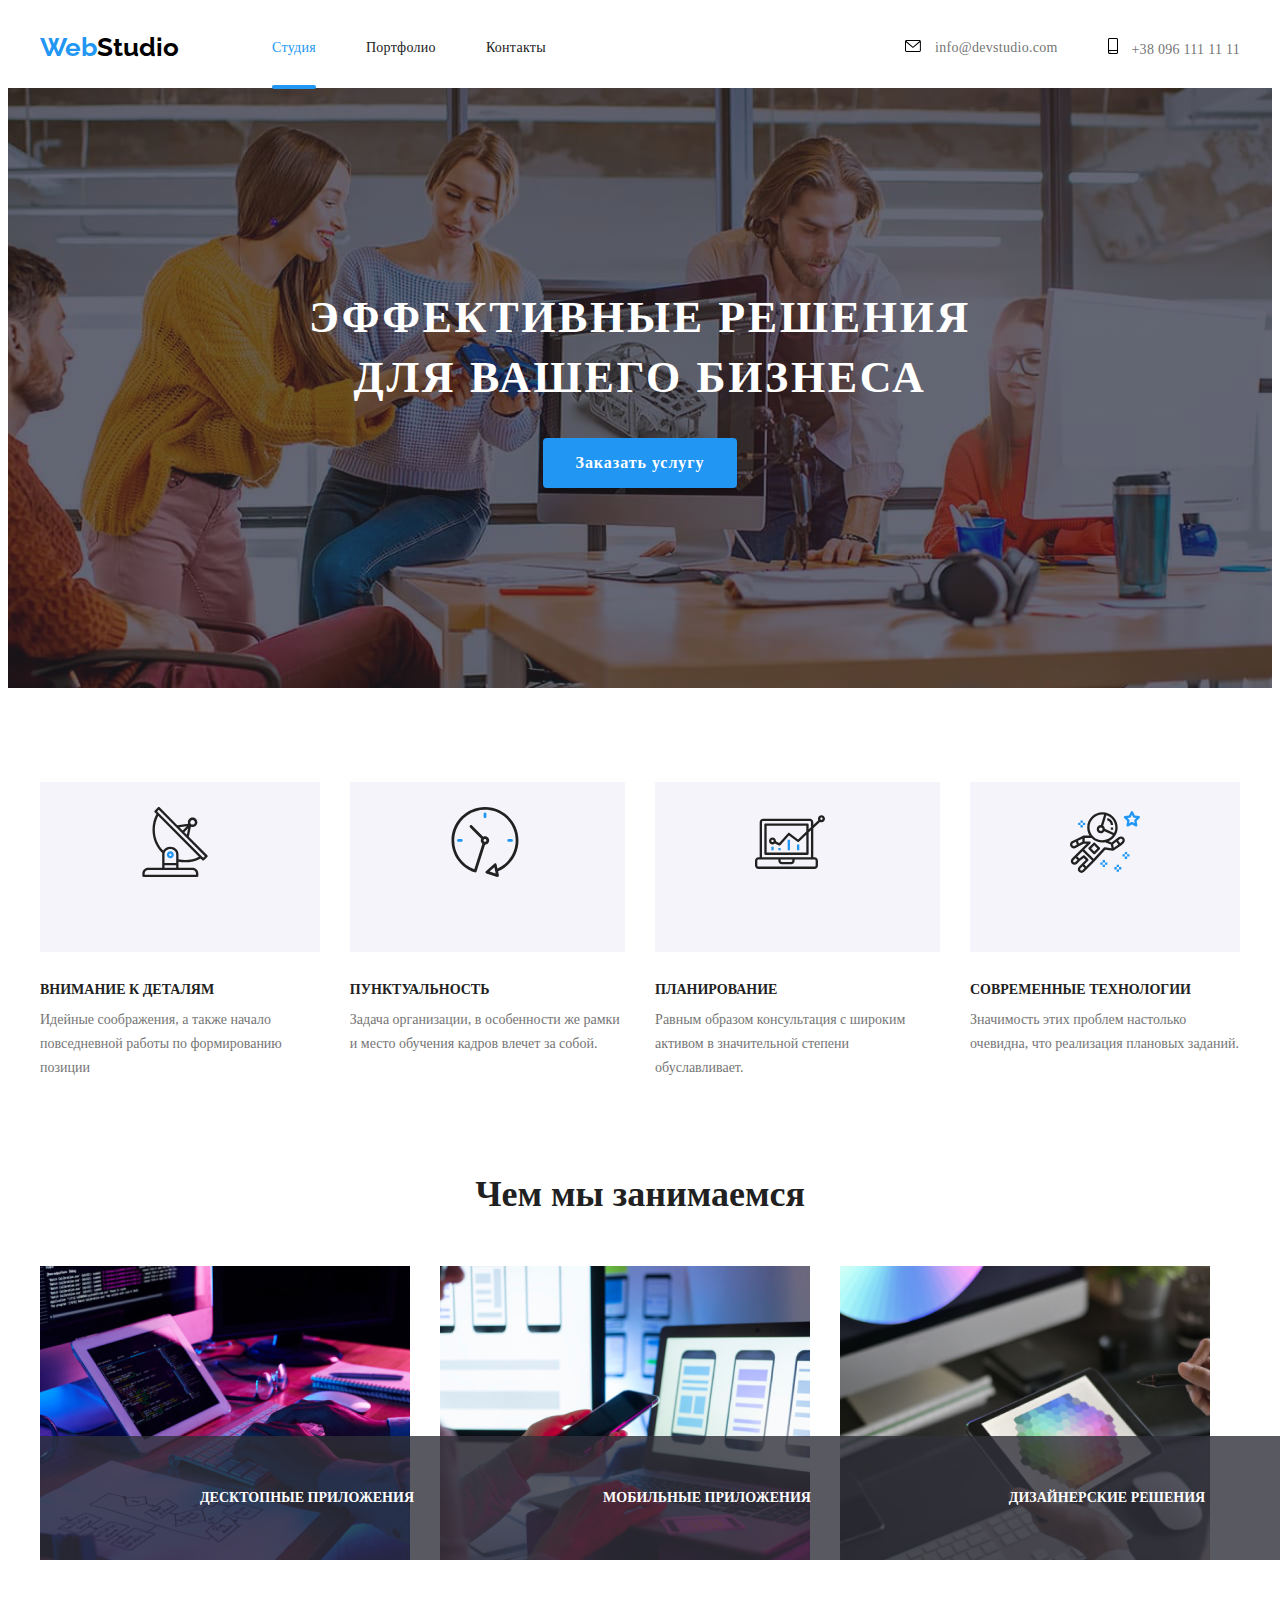
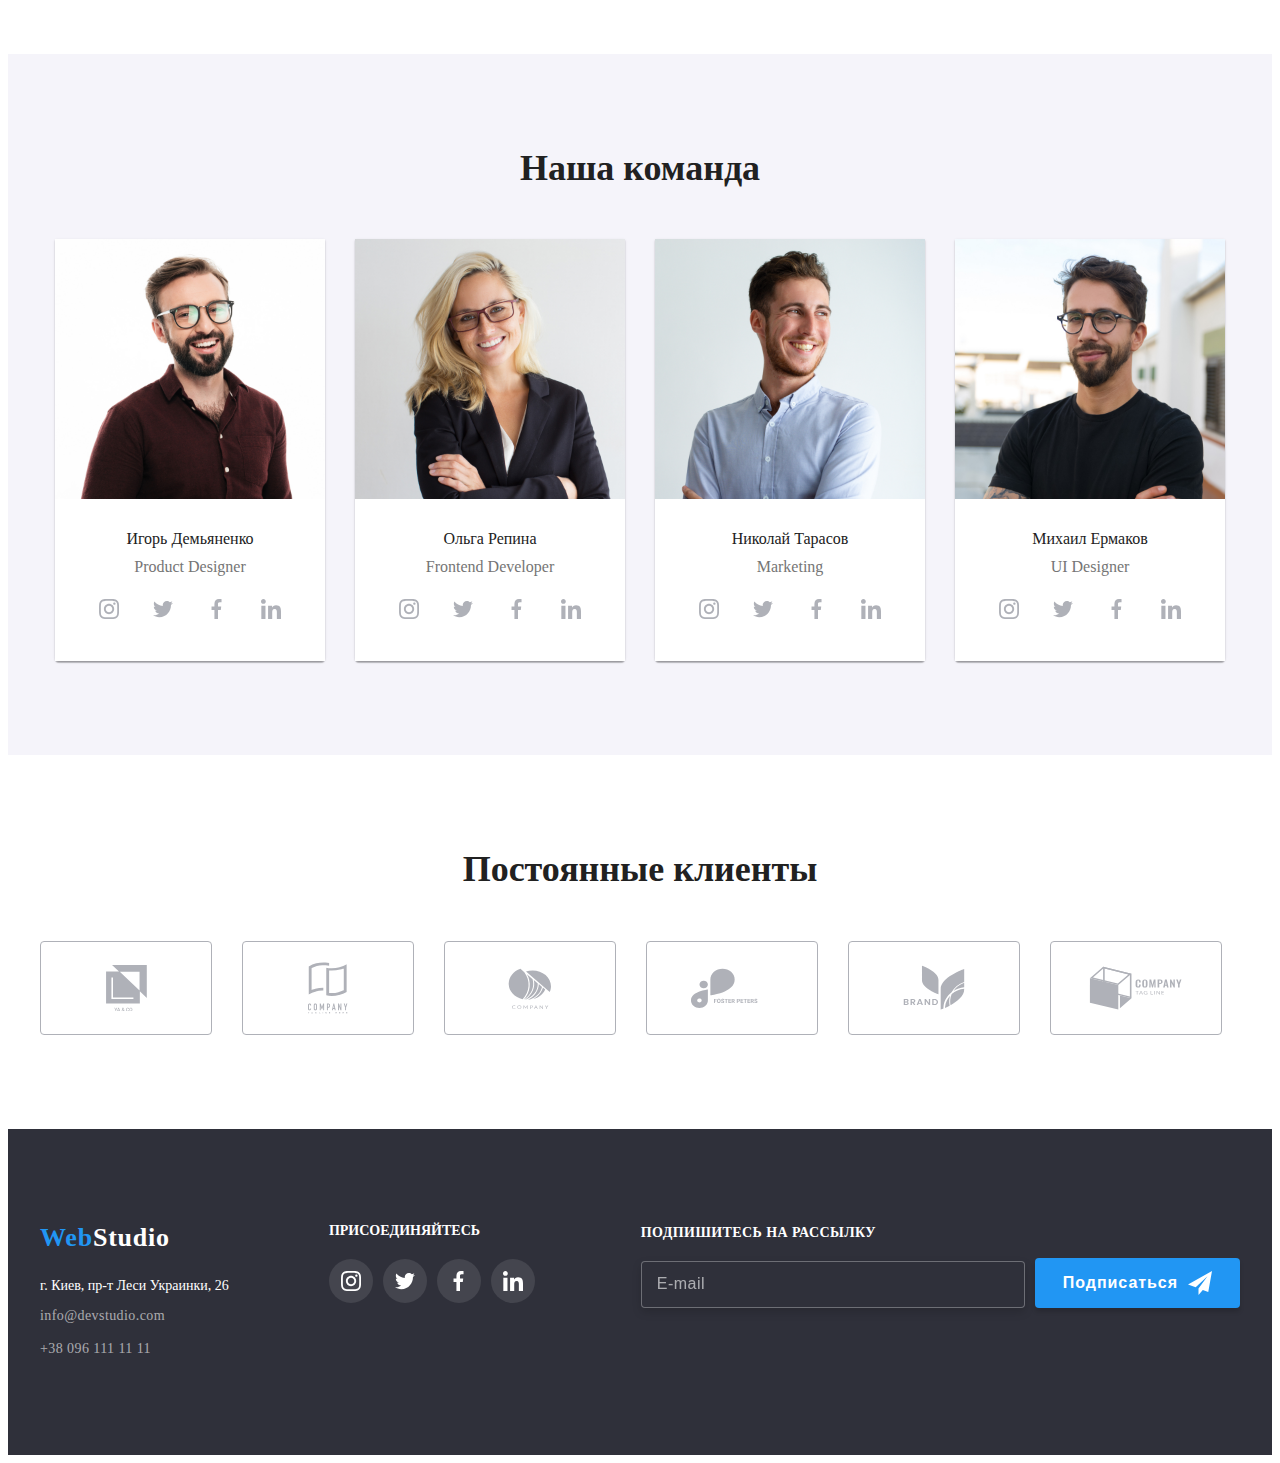
==== commit a37d6099: "Исправляет ошибки, размеры иконок, разметку" ====
--- a/index.html
+++ b/index.html
@@ -337,15 +337,15 @@
           <ul class="list clients-icon">
             <li class="social-icon-clients">
               <a href="" class="clients-social-icon link">
-                <svg class="icon-clients-svg" width="106" height="60">
-                  <use href="./images/symbol-defs.svg#group1"></use>
+                <svg class="icon-clients-svg" width="41" height="46.7">
+                  <use href="./images/symbol-defs.svg#group"></use>
                 </svg>
               </a>
             </li>
 
             <li class="social-icon-clients">
               <a href="" class="clients-social-icon link">
-                <svg class="icon-clients-svg" width="106" height="60">
+                <svg class="icon-clients-svg" width="40" height="52">
                   <use href="./images/symbol-defs.svg#group2"></use>
                 </svg>
               </a>
@@ -353,7 +353,7 @@
 
             <li class="social-icon-clients">
               <a href="" class="clients-social-icon link">
-                <svg class="icon-clients-svg" width="106" height="60">
+                <svg class="icon-clients-svg" width="43.46" height="41.18">
                   <use href="./images/symbol-defs.svg#group3"></use>
                 </svg>
               </a>
@@ -361,7 +361,7 @@
 
             <li class="social-icon-clients">
               <a href="" class="clients-social-icon link">
-                <svg class="icon-clients-svg" width="106" height="60">
+                <svg class="icon-clients-svg" width="88.44" height="40.62">
                   <use href="./images/symbol-defs.svg#group4"></use>
                 </svg>
               </a>
@@ -369,7 +369,7 @@
 
             <li class="social-icon-clients">
               <a href="" class="clients-social-icon link">
-                <svg class="icon-clients-svg" width="106" height="60">
+                <svg class="icon-clients-svg" width="62.54" height="45.43">
                   <use href="./images/symbol-defs.svg#group5"></use>
                 </svg>
               </a>
@@ -377,7 +377,7 @@
 
             <li class="social-icon-clients">
               <a href="" class="clients-social-icon link">
-                <svg class="icon-clients-svg" width="106" height="60">
+                <svg class="icon-clients-svg" width="93.79" height="43.93">
                   <use href="./images/symbol-defs.svg#group6"></use>
                 </svg>
               </a>
@@ -450,7 +450,7 @@
             <div class="footer-form-field">
               <label class="label-text">
                 Подпишитесь на рассылку
-                <input class="footer-input" type="email" placeholder="E-mail" />
+                <input class="footer-input" type="email" name="footer-email" placeholder="E-mail" />
               </label>
             </div>
             <button class="form-submit" type="submit">
@@ -468,76 +468,70 @@
 
     <div class="backdrop is-hidden" data-modal>
       <div class="modal">
-        <form class="modal-form">
-          <div class="form-group" role="group">
-            <p class="modal-text">Оставьте свои данные, мы вам перезвоним</p>
-
-            <div class="form-wrapper">
-              <label class="form-label">
-                <span class="form-text">Имя</span>
-                <div class="input-wrapper">
-                  <input
-                    class="form-input"
-                    type="text"
-                    name="name"
-                    required
-                    minlength="2"
-                    maxlength="15"
-                    autocomplete="name"
-                  />
-                  <svg class="icon-svg" width="18" height="18">
-                    <use href="./images/symbol-defs.svg#person-black"></use>
-                  </svg>
-                </div>
-              </label>
-
-              <label class="form-label">
-                <span class="form-text">Телефон</span>
-                <div class="input-wrapper">
-                  <input class="form-input" type="tel" name="phone-number" required autocomplete="tel" />
-                  <svg class="icon-svg" width="18" height="18">
-                    <use href="./images/symbol-defs.svg#phone-black"></use>
-                  </svg>
-                </div>
-              </label>
-
-              <label class="form-label">
-                <span class="form-text">Почта</span>
-                <div class="input-wrapper">
-                  <input class="form-input" type="email" name="e-mail" required autocomplete="email" />
-                  <svg class="icon-svg" width="18" height="18">
-                    <use href="./images/symbol-defs.svg#email-black"></use>
-                  </svg>
-                </div>
-              </label>
-
-              <label class="form-label">
-                <span class="form-text">Комментарий</span>
-                <textarea class="form-input text-area" name="comment" placeholder="Введите текст"></textarea>
-              </label>
-            </div>
-
-            <label class="label-checkbox">
-              <div class="input-wrapper">
-                <input class="checkbox" type="checkbox" name="terms-contract" required />
-                <svg class="icon-checkbox" width="11" height="8">
-                  <use href="./images/symbol-defs.svg#icon-check"></use>
-                </svg>
-              </div>
-              <p class="checkbox-text">
-                Соглашаюсь с рассылкой и принимаю
-                <a class="checkbox-link" href="">Условия договора</a>
-              </p>
-            </label>
-
-            <button class="form-submit form-btn" type="submit">Отправить</button>
-          </div>
-        </form>
         <button class="modal-btn" data-modal-close>
           <svg class="modal-svg" width="11" height="11">
             <use href="./images/symbol-defs.svg#close-back"></use>
           </svg>
         </button>
+
+        <form class="modal-form">
+          <p class="modal-text">Оставьте свои данные, мы вам перезвоним</p>
+
+          <div class="form-wrapper">
+            <label class="form-label" for="user-name">Имя</label>
+            <input class="form-input" type="text" name="user-name" required id="user-name" autocomplete="name" />
+            <svg class="icon-svg" width="12" height="12">
+              <use href="./images/symbol-defs.svg#person-black"></use>
+            </svg>
+          </div>
+
+          <div class="form-wrapper">
+            <label class="form-label" for="user-phone">Телефон</label>
+            <input class="form-input" type="tel" name="user-phone" id="user-phone" required autocomplete="tel" />
+            <svg class="icon-svg" width="13" height="13">
+              <use href="./images/symbol-defs.svg#phone-black"></use>
+            </svg>
+          </div>
+
+          <div class="form-wrapper">
+            <label class="form-label" for="user-mail">Почта</label>
+
+            <input class="form-input" type="email" name="user-mail" id="user-mail" required autocomplete="email" />
+            <svg class="icon-svg" width="15" height="12">
+              <use href="./images/symbol-defs.svg#email-black"></use>
+            </svg>
+          </div>
+
+          <div class="form-wrapper form-massage">
+            <label class="form-label" for="user-comment">Комментарий</label>
+            <textarea
+              class="form-input text-area"
+              id="user-comment"
+              name="user-comment"
+              placeholder="Введите текст"
+            ></textarea>
+          </div>
+
+          <div class="form-checkbox">
+            <label class="label-checkbox" for="user-checkbox">
+              Соглашаюсь с рассылкой и принимаю
+              <a class="checkbox-link" href="#">Условия договора</a>
+            </label>
+            <input
+              class="input-checkbox visually-hidden"
+              type="checkbox"
+              name="user-checkbox"
+              id="user-checkbox"
+              required
+            />
+            <div class="box">
+              <svg class="icon-checkbox" width="11" height="8">
+                <use href="./images/symbol-defs.svg#icon-check"></use>
+              </svg>
+            </div>
+          </div>
+          <button class="form-submit form-btn" type="submit">Отправить</button>
+        </form>
       </div>
     </div>
     <script src="./js/modal.js"></script>
--- a/css/styels.css
+++ b/css/styels.css
@@ -812,6 +812,16 @@
   pointer-events: none;
   transform: scale(0.9);
 }
+
+/* Формы */
+
+.modal-form {
+  display: flex;
+  flex-direction: column;
+  align-items: center;
+  padding: 40px;
+}
+
 .modal-text {
   margin: 0;
   padding: 0;
@@ -822,11 +832,17 @@
   text-align: center;
 }
 
-/* Формы */
-
-.modal-form {
-  display: flex;
-  padding: 40px;
+.form-wrapper {
+  position: relative;
+  margin-bottom: 10px;
+}
+
+.form-label {
+  font-weight: 400;
+  font-size: 12px;
+  line-height: 1.14;
+  letter-spacing: 0.01em;
+  color: var(--title-text-color);
 }
 
 .form-input {
@@ -834,41 +850,38 @@
   height: 40px;
   border: 1px solid rgba(29, 19, 19, 0.2);
   border-radius: 4px;
-  padding: 12px 42px;
+  padding-left: 42px;
+  margin-top: 4px;
   outline-color: var(--acent-color);
+
   transition: transform var(--time-ms) var(--time-use), border-color var(--time-ms) var(--time-use),
     outline-color var(--time-ms) var(--time-use);
 }
 
-.form-wrapper .input-wrapper:hover .form-input,
-.form-wrapper .input-wrapper:focus .form-input {
-  border-color: var(--acent-color);
-}
-
-.input-wrapper:hover .icon-svg,
-.input-wrapper:focus .icon-svg {
-  fill: var(--acent-color);
-}
-
-.input-wrapper {
-  position: relative;
-}
-
-.label-checkbox .input-wrapper {
-  height: 15px;
-
-  margin-right: 8px;
-}
-
 .icon-svg {
   position: absolute;
-  top: 11px;
-  left: 12px;
+  bottom: 14px;
+  left: 14px;
   transition: fill var(--time-ms) var(--time-use);
 }
 
-.form-input.text-area {
-  min-height: 120px;
+.form-input:hover,
+.form-input:focus {
+  border-color: var(--acent-color);
+}
+
+.form-input:focus + .icon-svg,
+.form-input:hover + .icon-svg {
+  fill: var(--acent-color);
+}
+
+.form-massage {
+  margin-bottom: 20px;
+}
+
+.text-area {
+  display: inline-flex;
+  height: 120px;
   padding: 12px 16px;
   resize: none;
 
@@ -878,7 +891,7 @@
   letter-spacing: 0.01em;
 }
 
-.form-input.text-area::placeholder {
+.text-area::placeholder {
   font-weight: 400;
   font-size: 12px;
   line-height: 1.7;
@@ -888,71 +901,43 @@
   transition: fill var(--time-ms) var(--time-use), border-color var(--time-ms) var(--time-use);
 }
 
-.form-input.text-area:hover,
-.form-input.text-area:focus {
+.text-area:hover,
+.text-area:focus {
   border-color: var(--acent-color);
 }
-
-.form-label {
-  display: flex;
-  flex-direction: column;
-  margin-bottom: 10px;
-}
-
-.form-label:last-child {
-  margin-bottom: 20px;
-}
-
-.form-label:focus-within .icon-svg {
-  fill: var(--acent-color);
-}
-
-.form-text {
-  margin-bottom: 4px;
-
-  font-weight: 400;
-  font-size: 12px;
-  line-height: 14px;
-
-  letter-spacing: 0.01em;
-
-  color: var(--title-text-color);
-}
-
-.checkbox {
-  appearance: none;
+.form-checkbox {
+  display: flex;
+  flex-direction: row-reverse;
+}
+
+.label-checkbox {
+  margin-bottom: 30px;
+}
+.checkbox-link {
+  color: var(--acent-color);
+}
+
+.input-checkbox:checked ~ .box {
+  border-color: transparent;
+  background-color: var(--acent-color);
+}
+.input-checkbox:checked ~ .box .icon-checkbox {
+  opacity: 1;
+}
+.box {
+  display: flex;
+  position: relative;
   width: 16px;
-  height: 16px;
-  border: 2px solid var(--primary-text-color);
+  height: 15px;
+  margin-right: 7px;
+  border: 2px solid #212121;
   border-radius: 2px;
-}
-
-.checkbox:checked {
-  background-color: var(--acent-color);
-  border: none;
-}
-
+  transition: background-color var(--time-ms) var(--time-use), border-color var(--time-ms) var(--time-use);
+}
 .icon-checkbox {
   position: absolute;
-  top: 4px;
-  left: 3px;
-}
-
-.label-checkbox {
-  display: flex;
-  justify-content: center;
-  align-items: center;
-
-  margin-bottom: 30px;
-}
-
-.checkbox-text {
-  margin: 0;
-  font-weight: 400;
-  color: var(--title-text-color);
-  line-height: 1.7;
-}
-
-.checkbox-link {
-  color: var(--acent-color);
-}
+  top: 2px;
+  left: 1px;
+  opacity: 0;
+  transition: opacity var(--time-ms) var(--time-use);
+}
